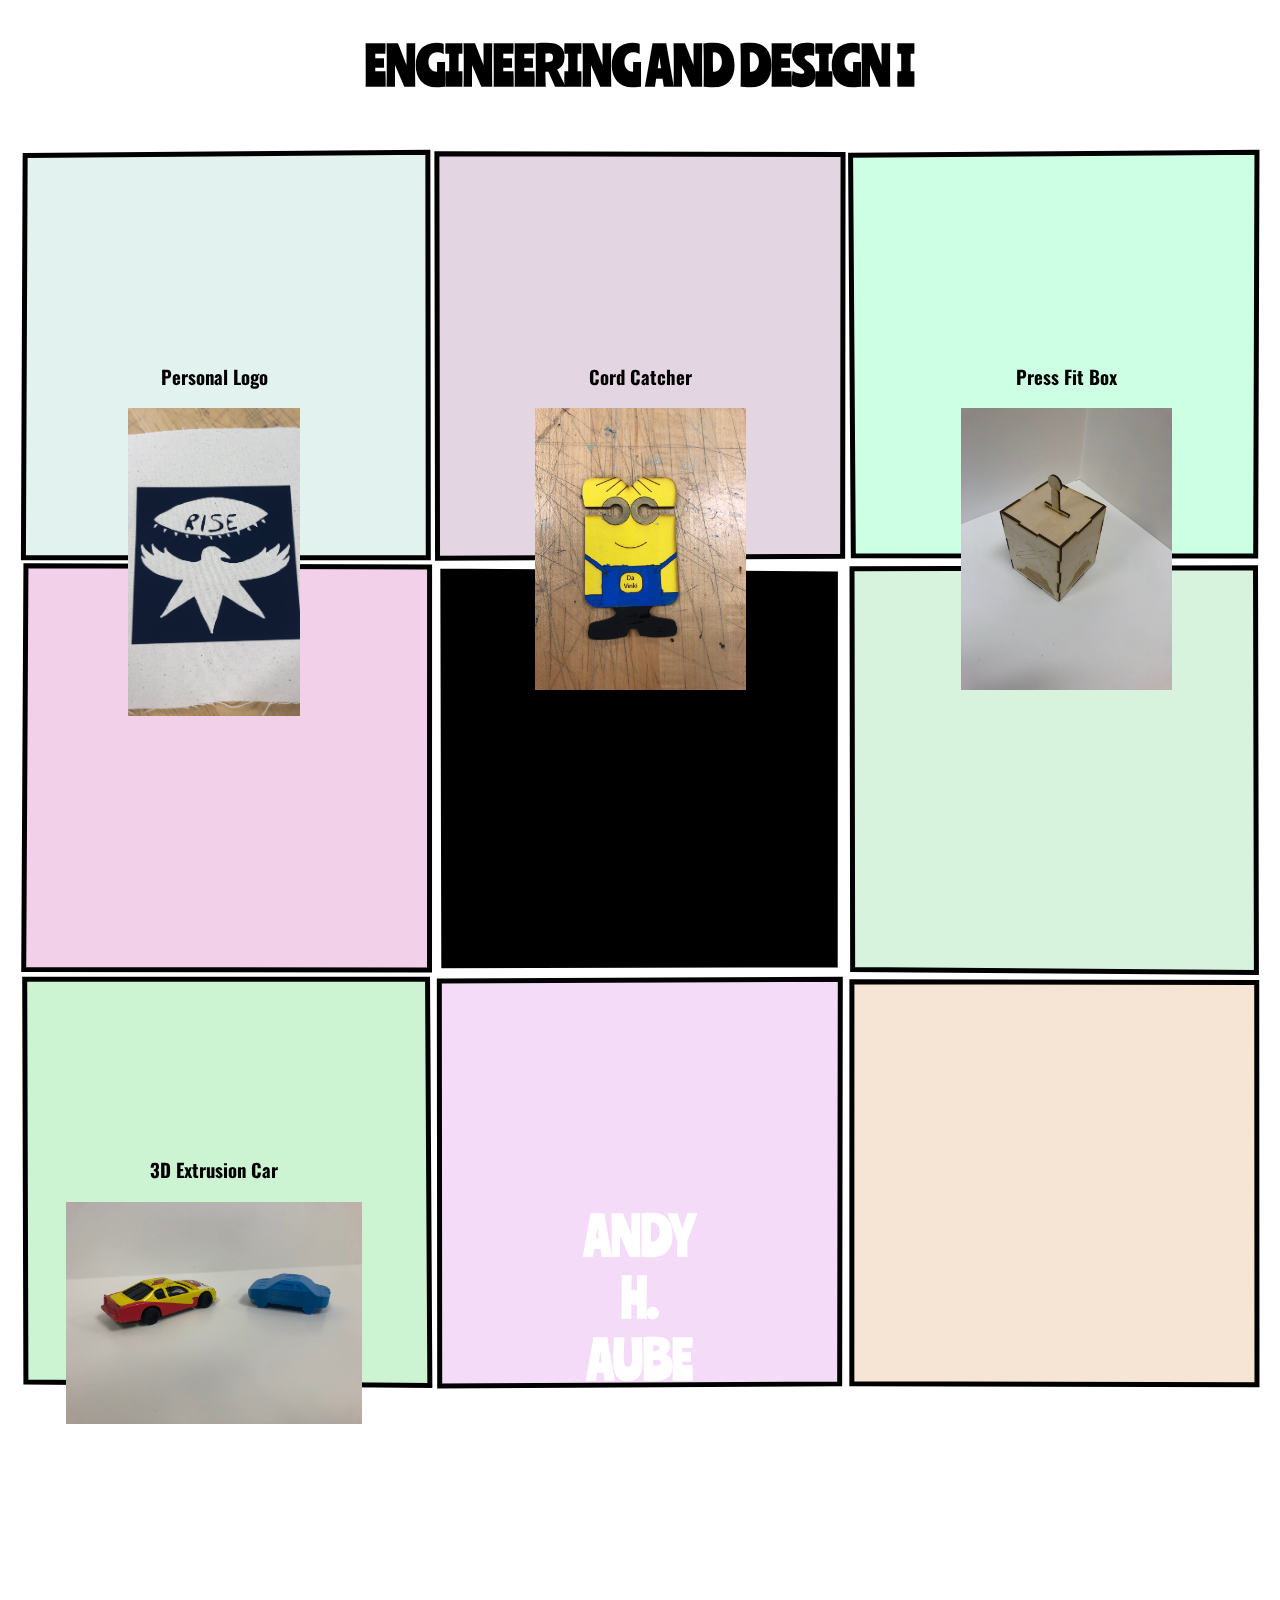
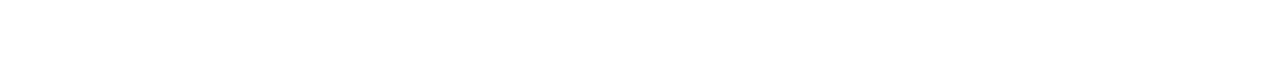
==== Project_Website/index.html @ fc331490 "Website" ====
<!DOCTYPE html><html lang="en"><head>
    <script src="p5.js"></script>
    <script src="p5.sound.min.js"></script>
    <link rel="stylesheet" type="text/css" href="style.css">
    <meta charset="utf-8">
<link rel="preconnect" href="https://fonts.gstatic.com">
<link href="https://fonts.googleapis.com/css2?family=Langar&amp;family=Oswald:wght@500&amp;family=Ranchers&amp;display=swap" rel="stylesheet">
  </head>
  <body>
    <script src="sketch.js"></script>
    
    <h1> ENGINEERING AND DESIGN I </h1>
    
        <table>
      <tbody><tr>
        <td>
          <h3> Personal Logo</h3>
            <img src="IMG_2015.png" ,="" height="100%">
        </td>
        <td>
          <h3> Cord Catcher </h3>
            <img src="IMG_1824.jpeg" ,="" width="50%">
        </td>
        <td>
          <h3> Press Fit Box </h3>
            <img src="IMG_1874.jpeg" ,="" width="50%">
        </td>
      </tr>
      <tr>
        <td>
          <h3> 3D Extrusion Car </h3>
            <img src="IMG_1956.jpeg" ,="" width="70%">
        </td>
        <td>
          <h4> ANDY <br> H. <br> AUBE </h4>
        </td>
      </tr>
    </tbody></table>
  

</body></html>
---- Project_Website/style.css ----
html, body {
  margin: 0;
  padding: 0;
  font-family:'Ranchers', cursive;
}

canvas {
  display: block;
  z-index: -1;
}

h1{
  text-align: center;
  font-family:'Ranchers', cursive;
  font-size:50px;
 
}

h3{
  text-align: center;
  font-family:Oswald, sans-serif;
  }
  

h4{
  color:white;
  font-size:50px;
}
  
td{
  text-align:left;
}

table{
  position: absolute;
  z-index: 1;
  width:100%;

}

td {
    width: 33vw;
    height: 24vw;
    vertical-align: top;
    padding-top:10px;
    text-align:center;

    &:after, &:before {
        content: '';

        display: block;
        padding-bottom: calc(50% - 0.5em);
    }
}




.container{
  position: relative;
}

.project {
  position: absolute;
  width:50%;
  float: left;

  left: 0px;
  top: 0px;
  z-index: 1;
}
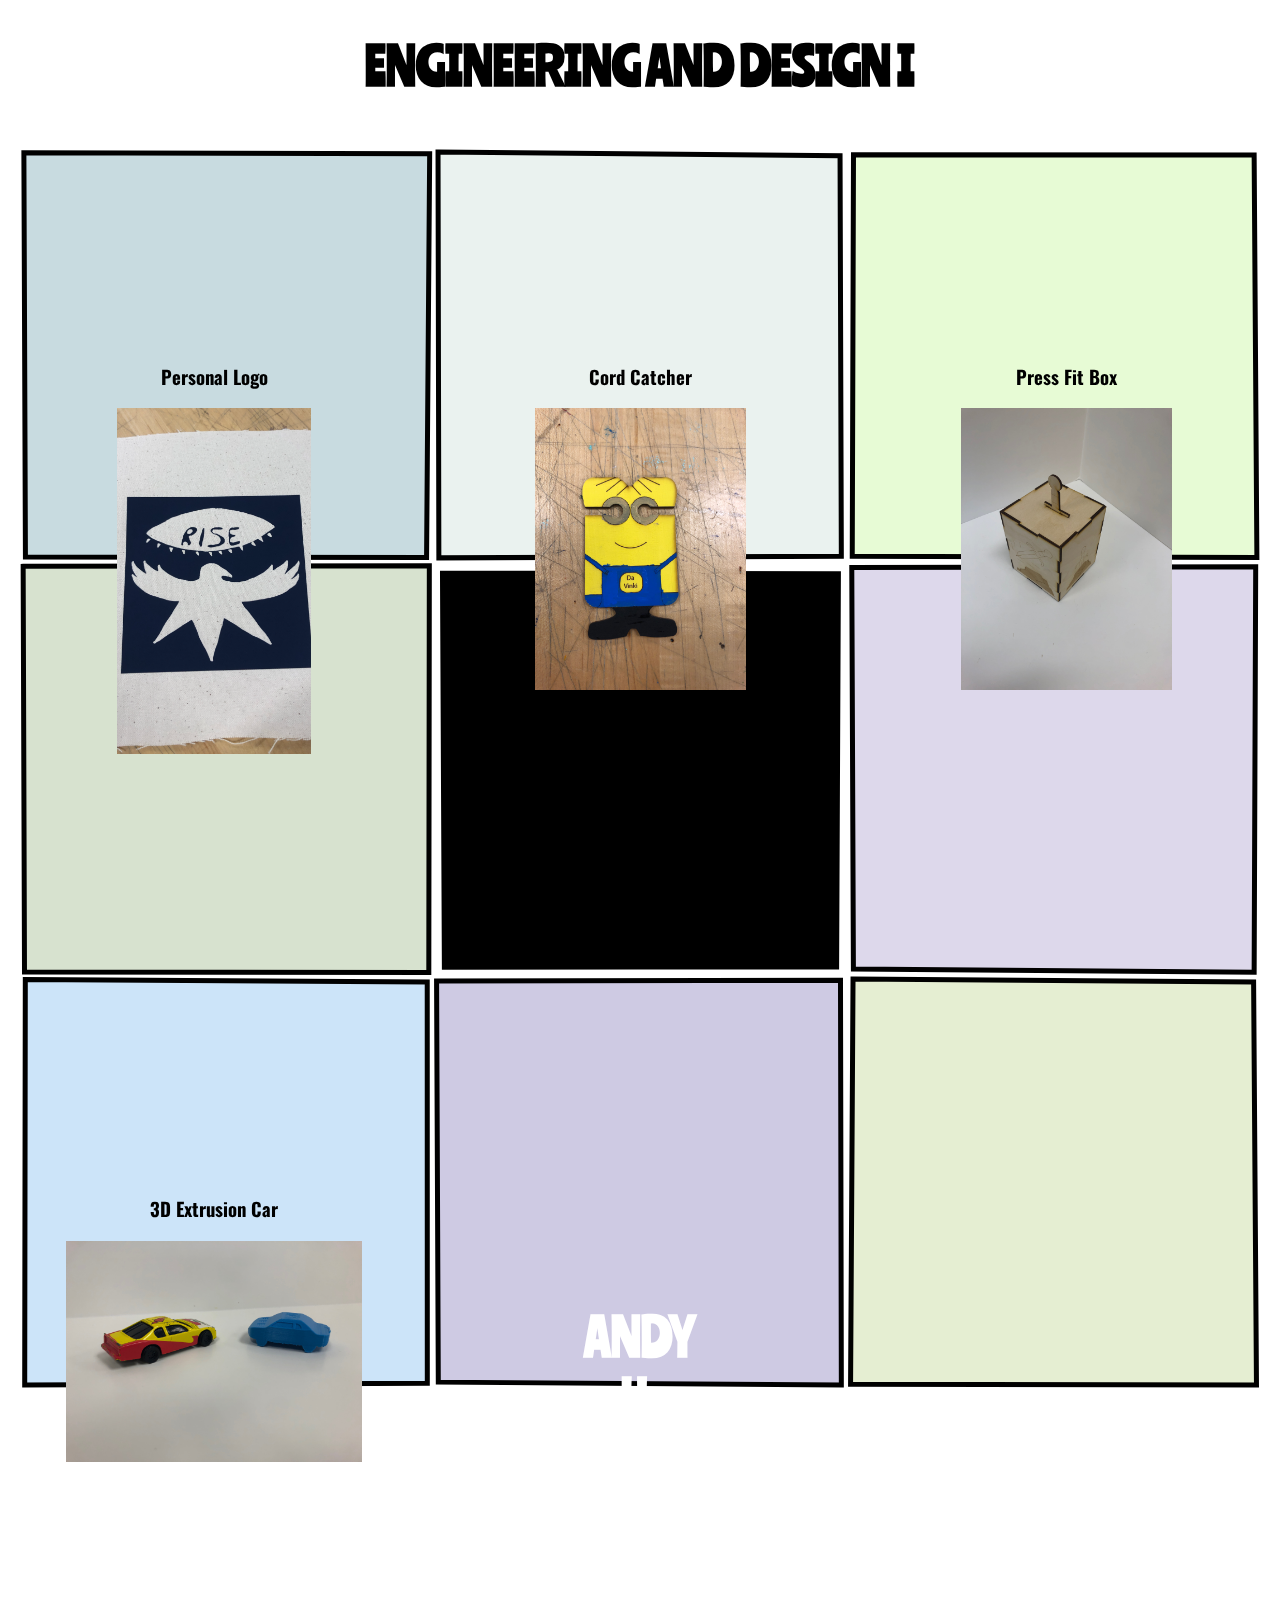
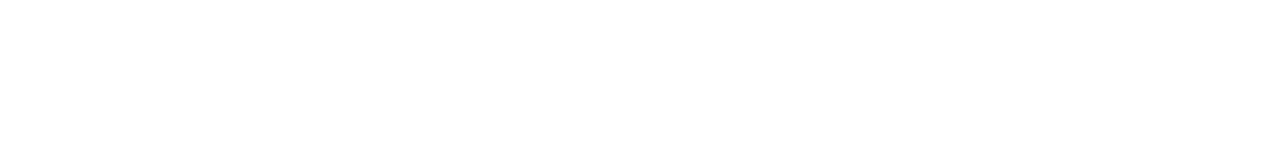
==== commit 369add0f: "Update index.html" ====
--- a/Project_Website/index.html
+++ b/Project_Website/index.html
@@ -32,10 +32,10 @@
             <img src="IMG_1956.jpeg" ,="" width="70%">
         </td>
         <td>
-          <h4> ANDY <br> H. <br> AUBE </h4>
+          <h4> <br> ANDY <br> H. <br> AUBE </h4>
         </td>
       </tr>
     </tbody></table>
   
 
-</body></html>+</body></html>
--- a/Project_Website/style.css
+++ b/Project_Website/style.css
@@ -40,7 +40,7 @@
 
 td {
     width: 33vw;
-    height: 24vw;
+    height: 27vw;
     vertical-align: top;
     padding-top:10px;
     text-align:center;
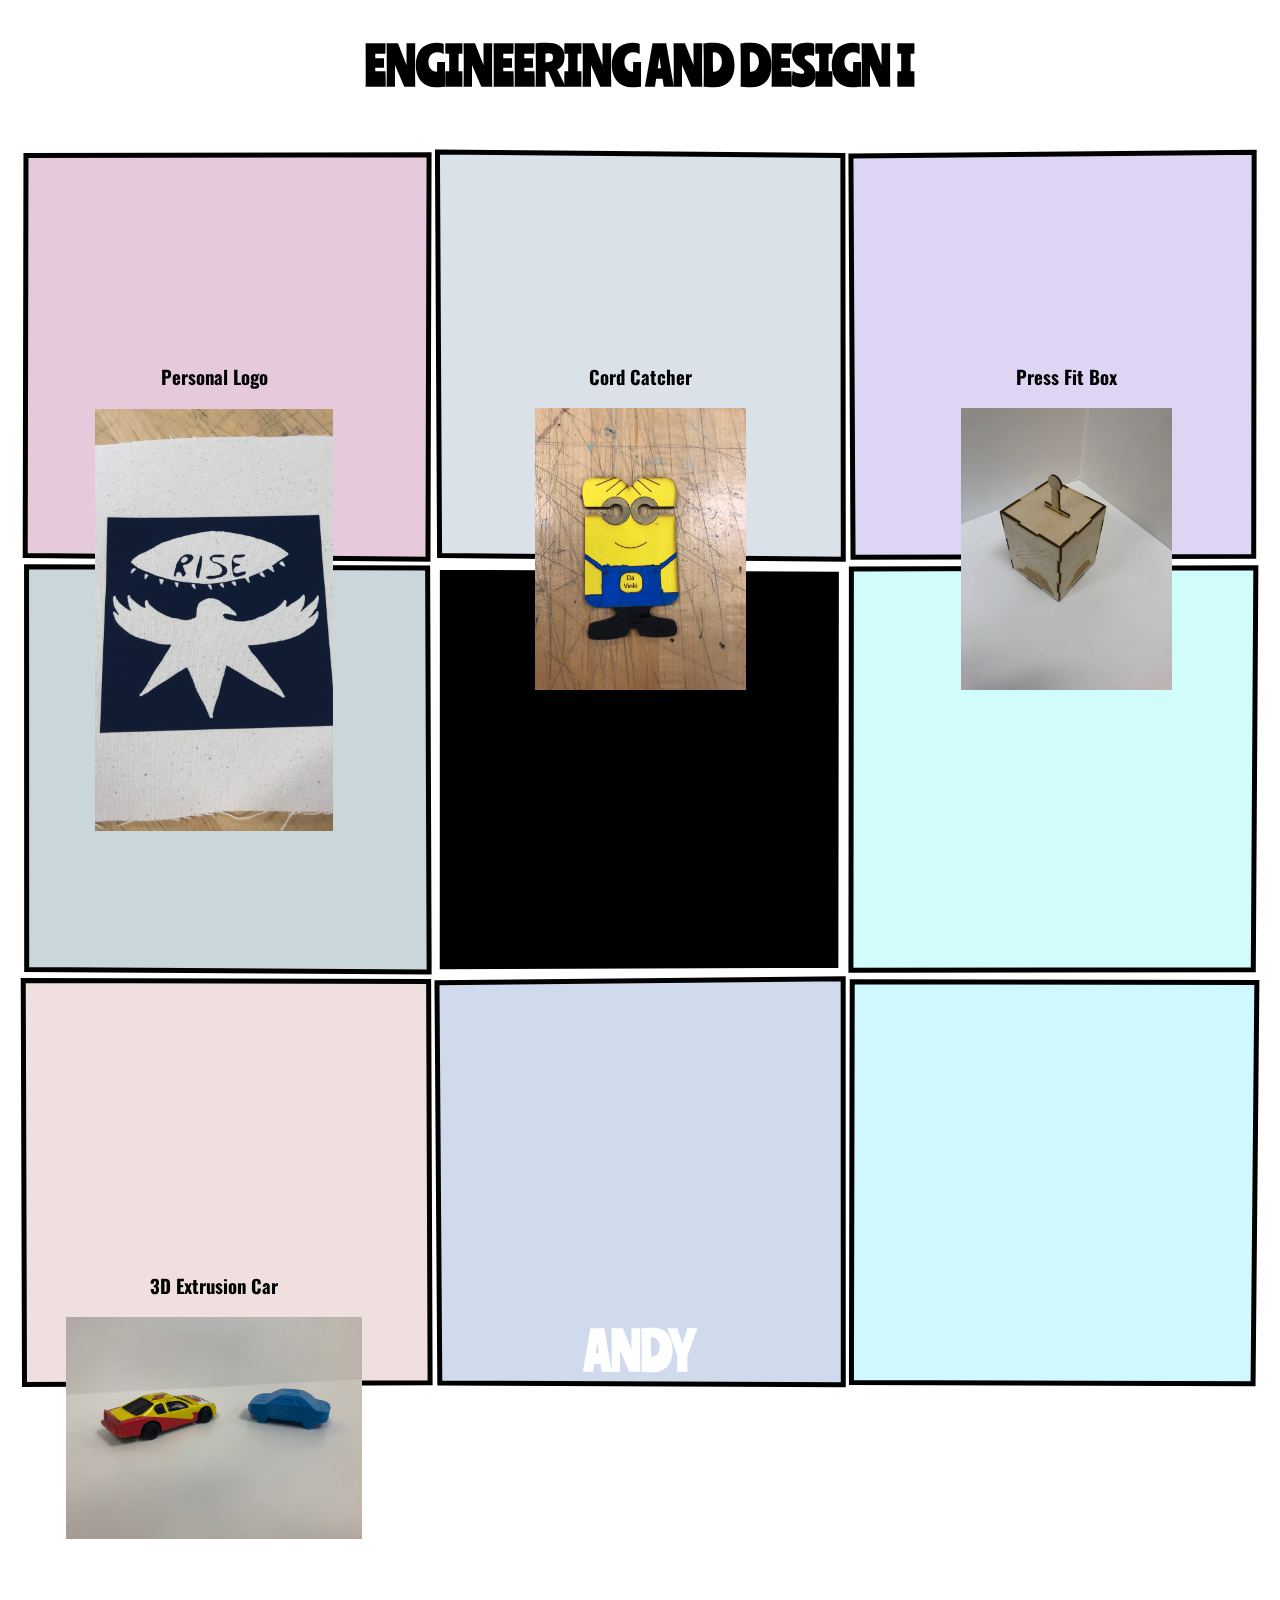
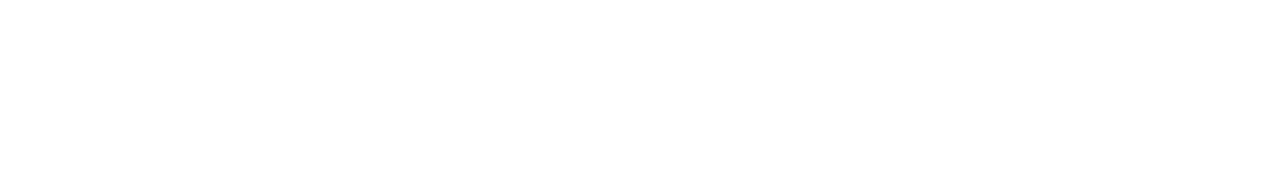
==== commit fbabec94: "Update index.html" ====
--- a/Project_Website/index.html
+++ b/Project_Website/index.html
@@ -32,7 +32,7 @@
             <img src="IMG_1956.jpeg" ,="" width="70%">
         </td>
         <td>
-          <h4> <br> ANDY <br> H. <br> AUBE </h4>
+          <h4> ANDY <br> H. <br> AUBE </h4>
         </td>
       </tr>
     </tbody></table>
--- a/Project_Website/style.css
+++ b/Project_Website/style.css
@@ -40,7 +40,7 @@
 
 td {
     width: 33vw;
-    height: 27vw;
+    height: 33vw;
     vertical-align: top;
     padding-top:10px;
     text-align:center;
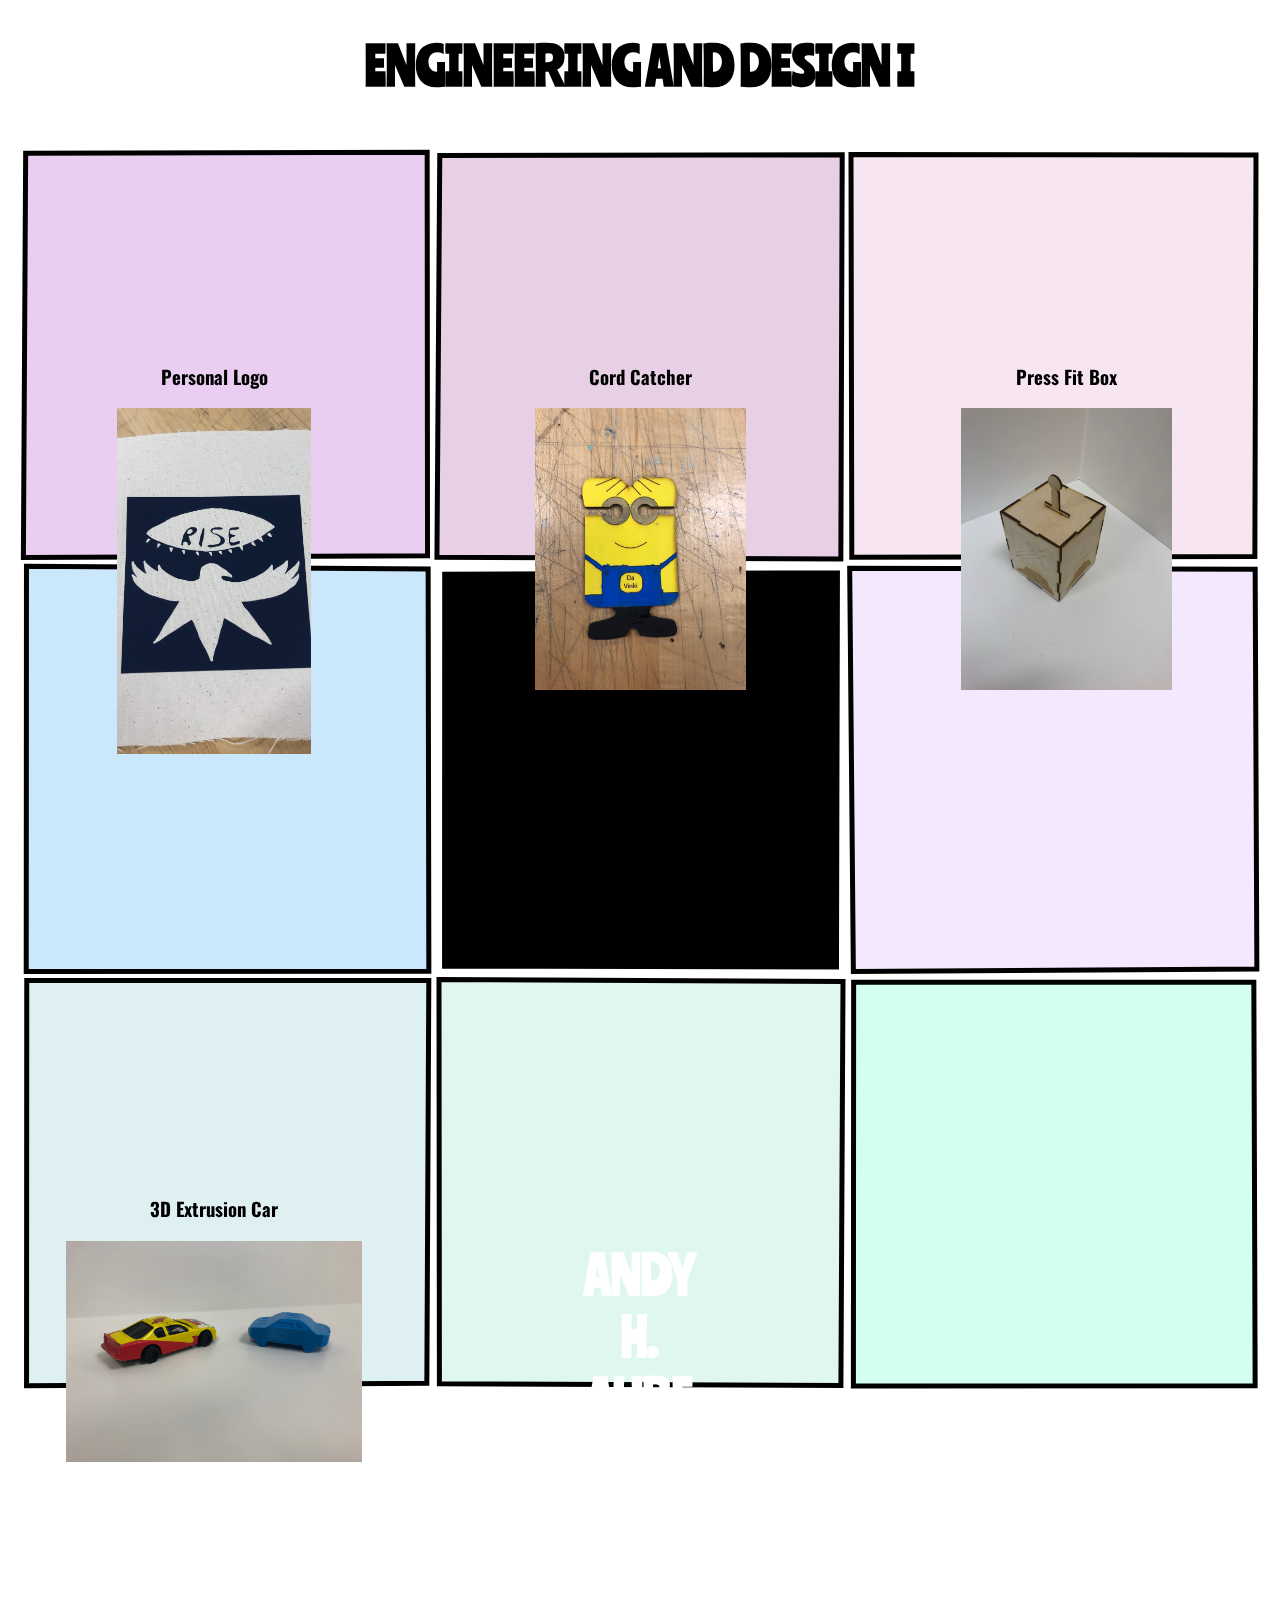
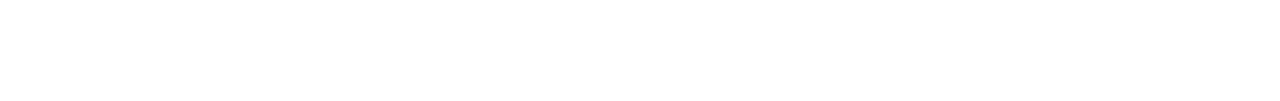
==== commit 5ae512df: "Update index.html" ====
--- a/Project_Website/index.html
+++ b/Project_Website/index.html
@@ -15,21 +15,21 @@
       <tbody><tr>
         <td>
           <h3> Personal Logo</h3>
-            <img src="IMG_2015.png" ,="" height="100%">
+            <img src="IMG_2015.png" , height="100%">
         </td>
         <td>
           <h3> Cord Catcher </h3>
-            <img src="IMG_1824.jpeg" ,="" width="50%">
+            <img src="IMG_1824.jpeg" , width="50%">
         </td>
         <td>
           <h3> Press Fit Box </h3>
-            <img src="IMG_1874.jpeg" ,="" width="50%">
+            <img src="IMG_1874.jpeg" , width="50%">
         </td>
       </tr>
       <tr>
         <td>
           <h3> 3D Extrusion Car </h3>
-            <img src="IMG_1956.jpeg" ,="" width="70%">
+            <img src="IMG_1956.jpeg" , width="70%">
         </td>
         <td>
           <h4> ANDY <br> H. <br> AUBE </h4>
--- a/Project_Website/style.css
+++ b/Project_Website/style.css
@@ -40,7 +40,7 @@
 
 td {
     width: 33vw;
-    height: 33vw;
+    height: 27vw;
     vertical-align: top;
     padding-top:10px;
     text-align:center;
